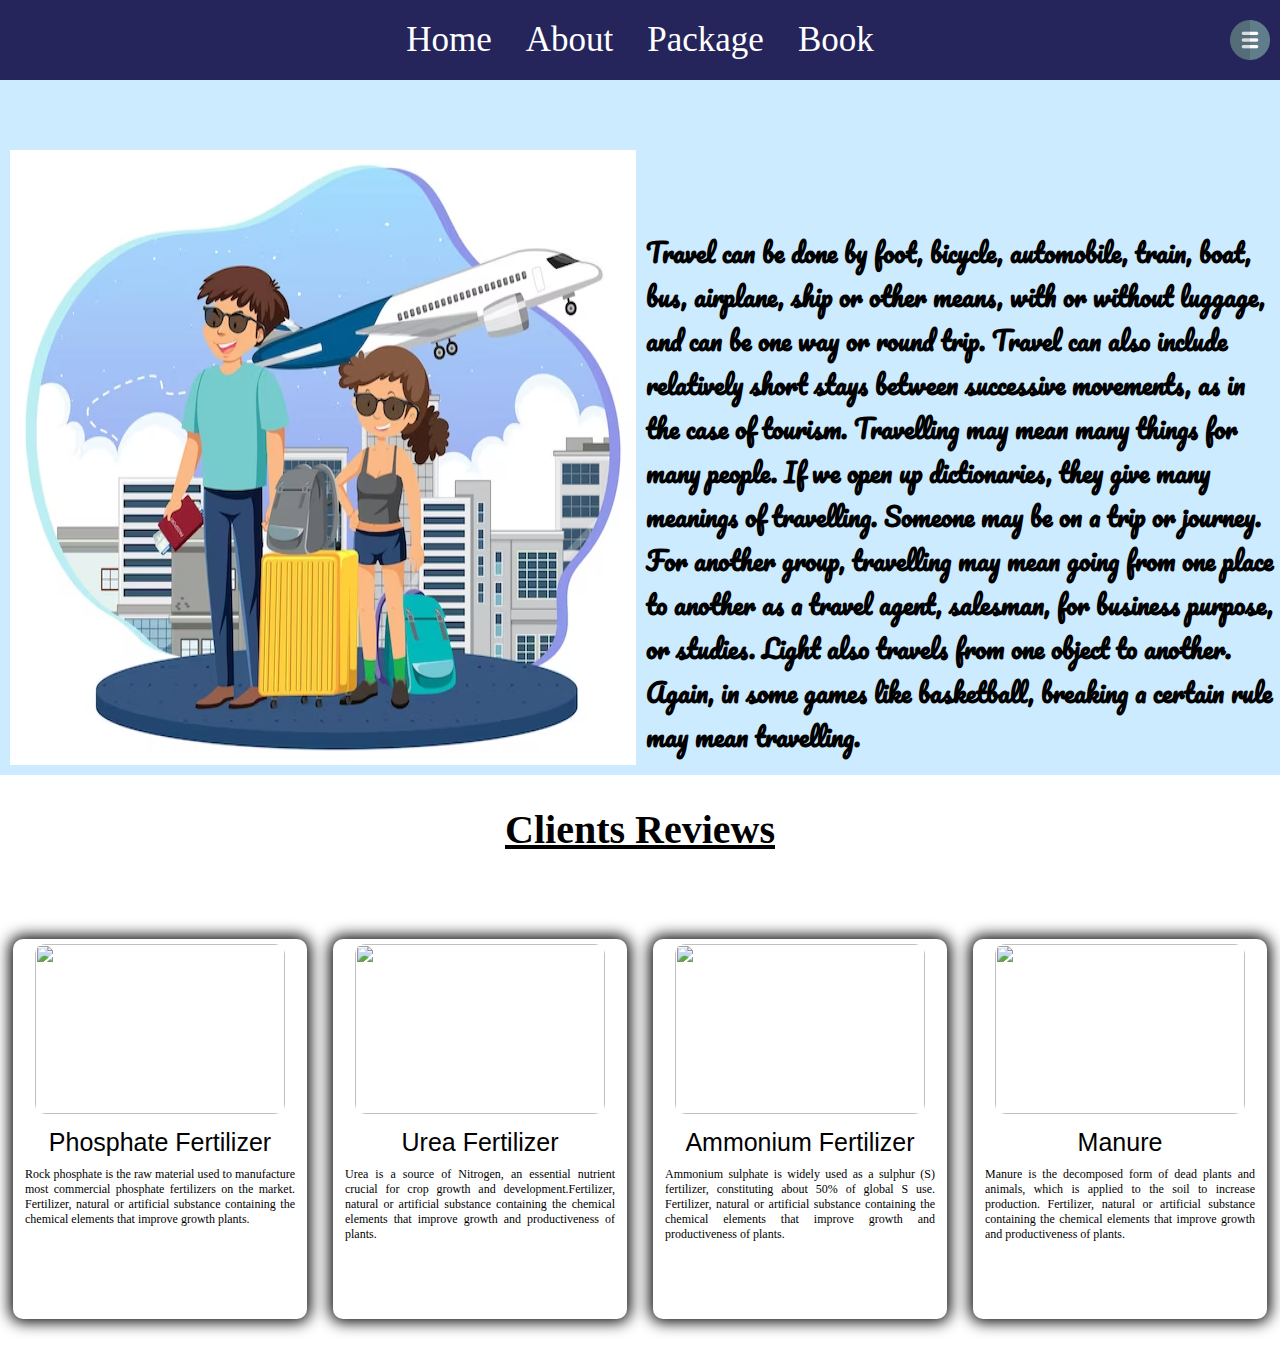
==== pages/about-page.html @ 83aa99e6 "about info added" ====
<!DOCTYPE html>
<html lang="en">
<head>
    <meta charset="UTF-8">
    <meta name="viewport" content="width=device-width, initial-scale=1.0">
    <title>Project</title>
    <link rel="stylesheet" href="./../css/about.css">
    <link rel="stylesheet" href="./../css/style.css">
</head>
<body>
    <div>
        <div class="navbar">
            <a class="head" href="./../index.html"> Home</a>
            <a class="head" href="./../pages/about-page.html"> About</a>
            <a class="head" href="./../pages/package.html"> Package</a>
            <a class="head" href="./../pages/book-page.html"> Book</a>

            <img class="hamburger" src="./../icons/hamburger_icon.png" alt="hamburger">

         </div>   
    </div>

    <div class="about"> 
        <img class="cartoon"  src="./../image/cartoon.avif">
        <h1 class="desc"> Travel can be done by foot, bicycle, automobile, train, boat, bus, airplane, ship or other means,
             with or without luggage, and can be one way or round trip. Travel can also include relatively 
             short stays between successive movements, as in the case of tourism.
             Travelling may mean many things for many people. If we open up dictionaries, they give
             many meanings of travelling. Someone may be on a trip or journey. For another group,
             travelling may mean going from one place to another as a travel agent, salesman, for business
             purpose, or studies. Light also travels from one object to another. Again, in some games like
             basketball, breaking a certain rule may mean travelling.
        </h1>
    </div>
    
    <h1 class="Clients"> Clients Reviews</h1>

    <div class="cards">
        <div class="card_d">
            <img src="../img/rockphospate.jpg" />
            <div class="name">Phosphate Fertilizer</div>
            <p class="info">Rock phosphate is the raw material used to manufacture most commercial phosphate
                fertilizers on the market. Fertilizer, natural or artificial substance containing the chemical
                elements that improve growth plants.</p>
        </div>

        <div class="card_d">
            <img src="../img/urea.jpg" />
            <div class="name">Urea Fertilizer</div>
            <p class="info">Urea is a source of Nitrogen, an essential nutrient crucial for crop growth and
                development.Fertilizer, natural or artificial substance containing the chemical elements that
                improve growth and productiveness of plants. </p>
        </div>

        <div class="card_d">
            <img src="../img/ammonium sulphate.jpeg" />
            <div class="name">Ammonium Fertilizer</div>
            <p class="info">Ammonium sulphate is widely used as a sulphur (S) fertilizer, constituting about 50% of
                global S use. Fertilizer, natural or artificial substance containing the chemical elements that
                improve growth and productiveness of plants.</p>
        </div>
        <div class="card_d">
            <img src="../img/manure.jpg" />
            <div class="name">Manure</div>
            <p class="info">Manure is the decomposed form of dead plants and animals, which is applied to the soil
                to increase production. Fertilizer, natural or artificial substance containing the chemical elements
                that improve growth and productiveness of plants. </p>
        </div>
    </div>
    </body>
    </html>
---- css/about.css ----
@import url('https://fonts.googleapis.com/css2?family=Lobster&family=Pacifico&display=swap');

body{
    margin:0;
    padding: 0;
    
}

.navbar{
    background-color: #25255b;
    padding: 20px;
    text-align: center;
    }
    .head{
        text-decoration: none;
        padding: 15px;
        color: white;
        font-size: 35px;
    }
    .head:hover{
        background-color: black;
        border-radius: 15px;
    }
    
    
    .cartoon{
        padding: 10px;
        margin-top: 60px;
    }

    .about{
        display: inline-flex;
        background-color: #ccebff;

    }
    .desc{
        margin-top: 150px;
        font-family:  'Pacifico';
        font-size: 25px;
        
    }
    
    .Clients{
        text-align: center;
        font-size: 40px;
        text-decoration: underline ;
    }

    .cards{
        display: flex;
        flex-wrap: wrap;
        justify-content:space-around;
        padding-bottom: 50px;
        
    }
    .card_d{
        border-radius: 10px;
        width: 280px;
        height: 370px;
        overflow: hidden;
        padding: 5px 7px;
        margin-top: 60px;
        box-shadow: 0px 0px 15px 3px black;
        text-align: center;
        background-color: white;
        
    }
    .card_d img{
        border-radius: 10px;
        width: 250px;
        height: 170px;
    }
    .name{
        font-family: 'Poppins', sans-serif;
        font: 20px; 
        font-size: 25px;
         margin-top: 10px;
    }
    .info{
        font-size: 12px;
        font-weight: 200;
        margin-top: 10px;
        text-align: justify;
        padding: 0px 5px;
    }
---- css/style.css ----
@import url('https://fonts.googleapis.com/css2?family=Lobster&family=Pacifico&display=swap');


body{
    margin: 0;
    padding: 0;
}

/*
   purple : #a31aff
   black : 
   white: 
   nav color : #25255b
   blue: #ccebff
   */

   .footer{
    display: flex;
    position: relative;
   margin-top: 830px;
   background-color:  #25255b;
   height: 400px;
   }
   
   .footer_A{
    width: 280px;
    height: 210px;
    padding: 20px;
    margin-top: 10px;
    margin-bottom: 40px;
   }
   .footer_heading{
    color: white;
    text-decoration:underline;
    margin-bottom: 60px;
    margin-left: 25px ;
}

   .footer_info_1{
    font-size: 25px;
    text-align: center;
    text-decoration: none;
   }
   .footer_link{
    text-decoration: none;
    color: white;
   }
   .footer_phone{
    width:30px;
    height: 30px;
    position: relative;
    top: 225px;
    left: 50px;
    color: white;
   }
   .footer_mail{
    width:30px;
    height: 30px;
    position: relative;
  top: 268px;
  left: 20px;
   }
   .footer_icons{
    margin-left: 25px;
    width: 50px;
    height: 50px;
    border-radius: 50%;
   }
   .footer_icons:hover{
  box-shadow: 0px 0px 10px 3px white;
   }
   .footer_B{
    margin-left: 20px;
    margin-top: 20px;
   }
   .footer_heading_1{
    margin-left: 0px;
    color: white;
    text-decoration: underline;
    margin-bottom: 60px;

   }
   .footer_info_2{
    margin-left: 10px;
    font-size: 20px;
    color: white;
   }

   .map{
    width: 450px;
    margin-left: 100px;
    height: 300px;
    margin-top: 50px;
   }

   .hamburger{
    height: 40px;
    right: 10px;
    position: absolute;
   }
   @media screen and (max-width:700px){
     .hamburger{
       visibility: visible;
     }
     .anchor{
       display: none;
     }
   }
 
   @media screen and (min-width:701px){
 .hamburger{
   visibility: visible;
 }
  }
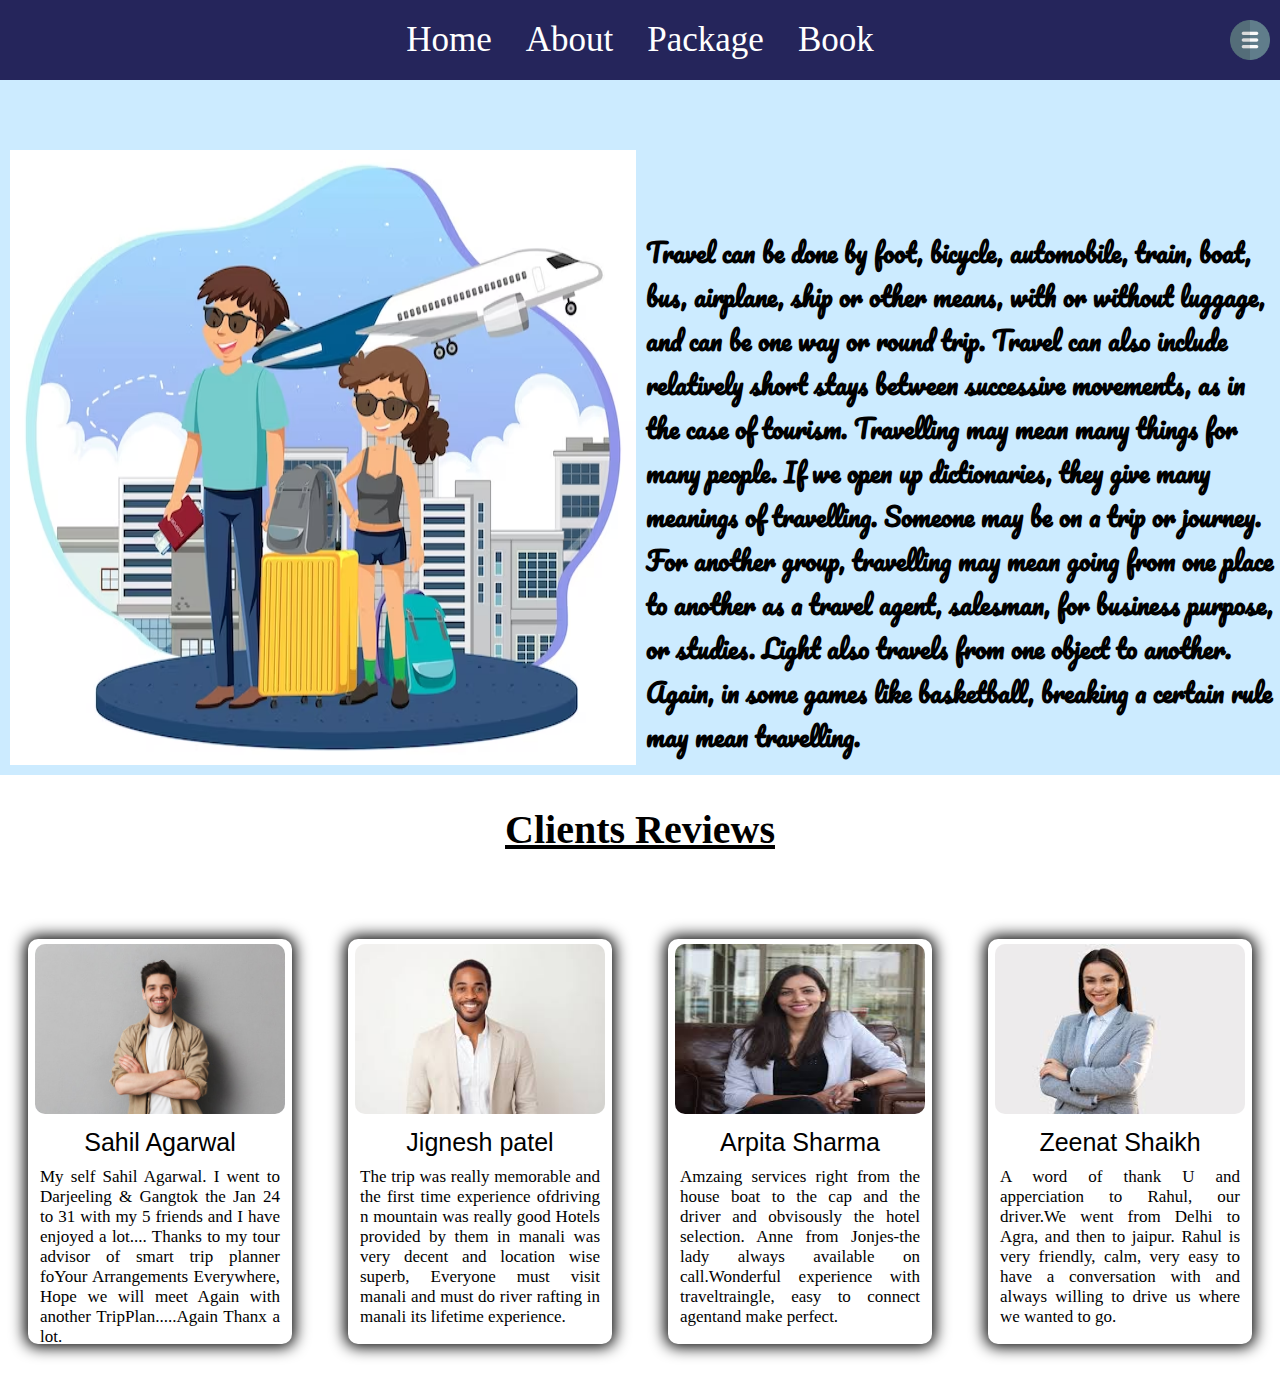
==== commit 2e336428: "clients review in about page added" ====
--- a/pages/about-page.html
+++ b/pages/about-page.html
@@ -37,34 +37,34 @@
 
     <div class="cards">
         <div class="card_d">
-            <img src="../img/rockphospate.jpg" />
-            <div class="name">Phosphate Fertilizer</div>
-            <p class="info">Rock phosphate is the raw material used to manufacture most commercial phosphate
-                fertilizers on the market. Fertilizer, natural or artificial substance containing the chemical
-                elements that improve growth plants.</p>
+            <img src="./../image/img1.jpg" />
+            <div class="name">Sahil Agarwal</div>
+            <p class="info"> My self Sahil Agarwal. I went to Darjeeling & Gangtok the Jan 24 to 31 with my 5 friends and I have enjoyed a lot....
+                Thanks to my tour advisor of smart trip planner foYour Arrangements Everywhere, Hope we will meet Again with another TripPlan.....Again Thanx a lot.
+            </p>
         </div>
 
         <div class="card_d">
-            <img src="../img/urea.jpg" />
-            <div class="name">Urea Fertilizer</div>
-            <p class="info">Urea is a source of Nitrogen, an essential nutrient crucial for crop growth and
-                development.Fertilizer, natural or artificial substance containing the chemical elements that
-                improve growth and productiveness of plants. </p>
+            <img src="./../image/img2.jpeg" />
+            <div class="name">Jignesh patel</div>
+            <p class="info">The trip was really memorable and the first time experience ofdriving n mountain was really good
+                Hotels provided by them in manali was very decent and location wise superb, Everyone must visit manali and must do
+            river rafting in manali its lifetime experience. </p>
         </div>
 
         <div class="card_d">
-            <img src="../img/ammonium sulphate.jpeg" />
-            <div class="name">Ammonium Fertilizer</div>
-            <p class="info">Ammonium sulphate is widely used as a sulphur (S) fertilizer, constituting about 50% of
-                global S use. Fertilizer, natural or artificial substance containing the chemical elements that
-                improve growth and productiveness of plants.</p>
+            <img src="./../image/img3.jpeg" />
+            <div class="name">Arpita Sharma</div>
+            <p class="info">Amzaing services right from the house boat to the cap and the driver and obvisously the hotel selection.
+                Anne from Jonjes-the lady always available on call.Wonderful experience with traveltraingle, easy to connect agentand make perfect.
+            </p>
         </div>
         <div class="card_d">
-            <img src="../img/manure.jpg" />
-            <div class="name">Manure</div>
-            <p class="info">Manure is the decomposed form of dead plants and animals, which is applied to the soil
-                to increase production. Fertilizer, natural or artificial substance containing the chemical elements
-                that improve growth and productiveness of plants. </p>
+            <img src="./../image/img4.jpeg" />
+            <div class="name">Zeenat Shaikh</div>
+            <p class="info">A word of thank U and apperciation to Rahul, our driver.We went from Delhi to Agra, and then to jaipur.
+                Rahul is very friendly, calm, very easy to have a conversation with and always willing to drive us where we wanted to go.
+            </p>
         </div>
     </div>
     </body>
--- a/css/about.css
+++ b/css/about.css
@@ -55,8 +55,8 @@
     }
     .card_d{
         border-radius: 10px;
-        width: 280px;
-        height: 370px;
+        width: 250px;
+        height: 395px;
         overflow: hidden;
         padding: 5px 7px;
         margin-top: 60px;
@@ -77,7 +77,7 @@
          margin-top: 10px;
     }
     .info{
-        font-size: 12px;
+        font-size: 17px;
         font-weight: 200;
         margin-top: 10px;
         text-align: justify;
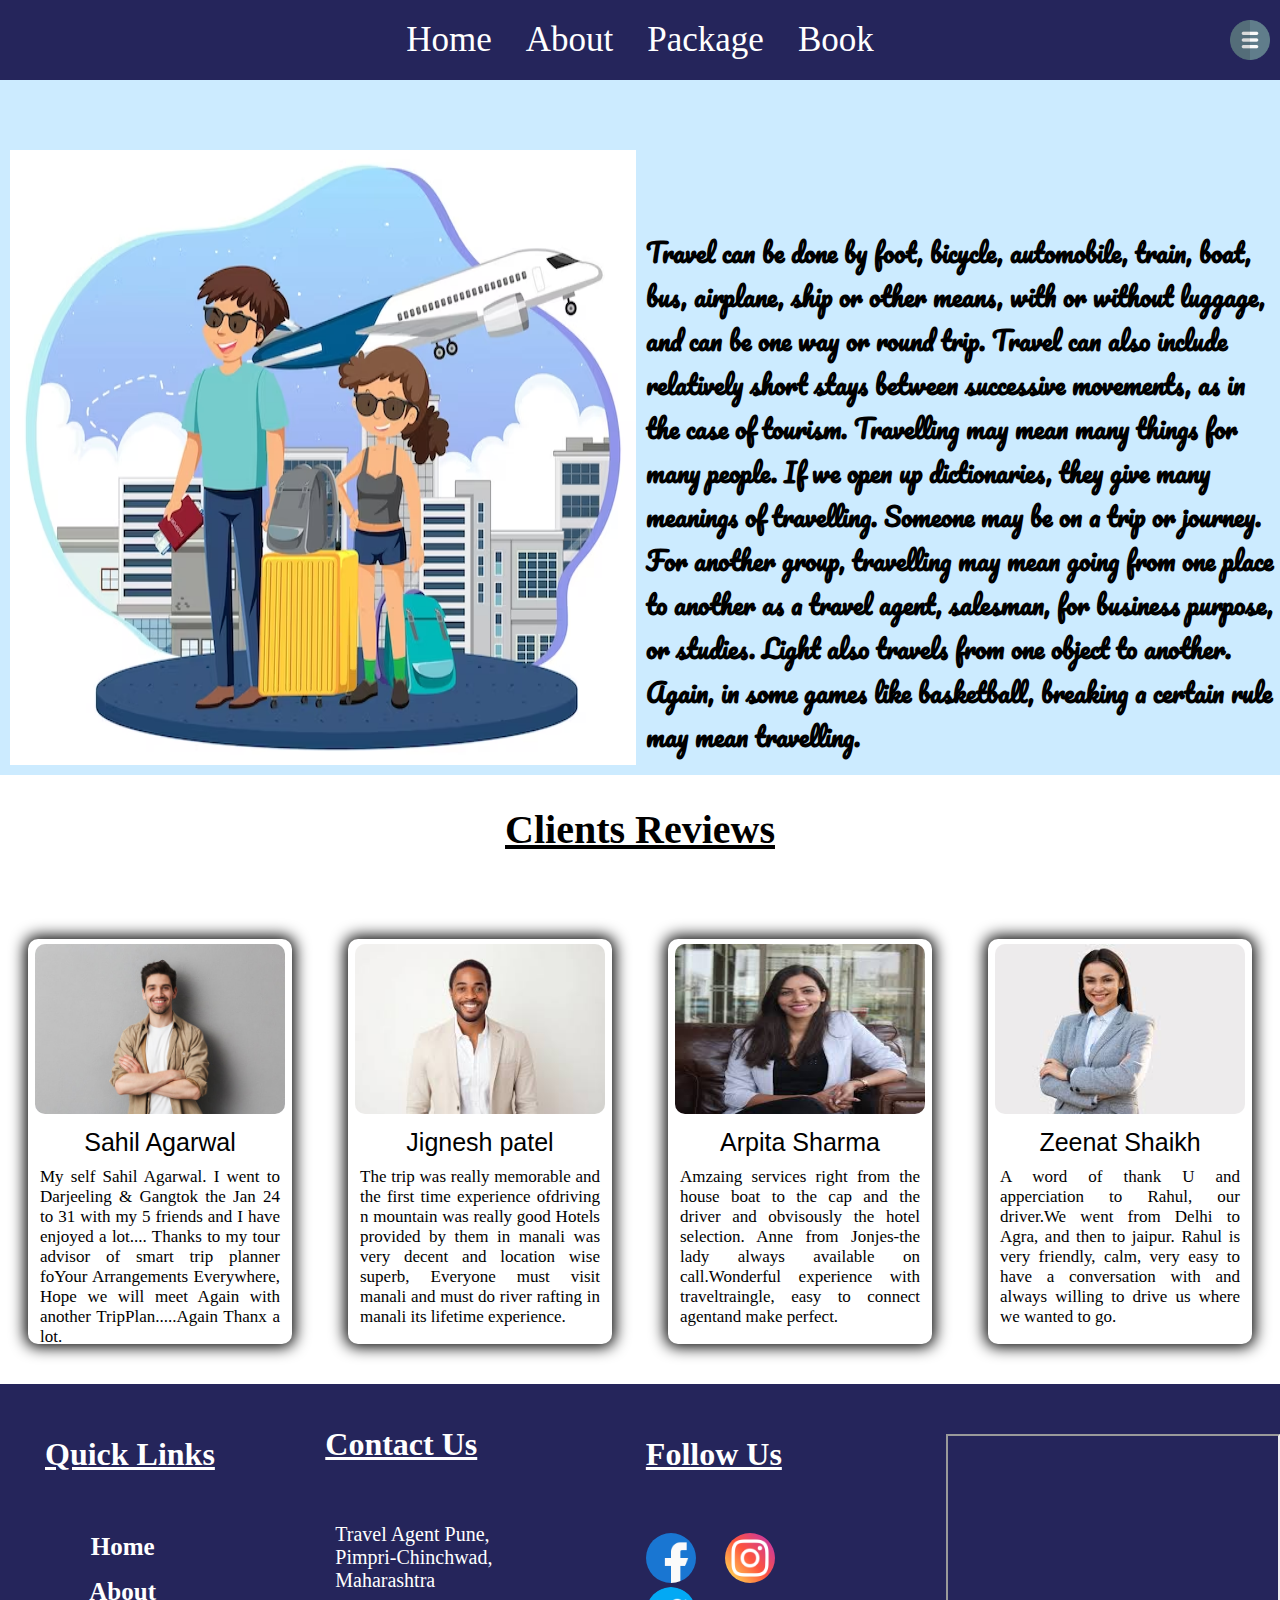
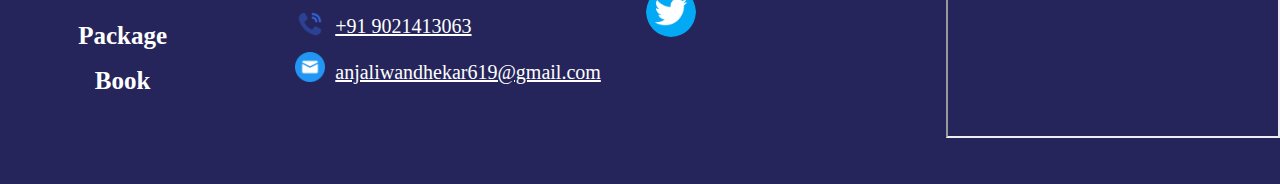
==== commit 9d766505: "about page footer added" ====
--- a/pages/about-page.html
+++ b/pages/about-page.html
@@ -5,7 +5,6 @@
     <meta name="viewport" content="width=device-width, initial-scale=1.0">
     <title>Project</title>
     <link rel="stylesheet" href="./../css/about.css">
-    <link rel="stylesheet" href="./../css/style.css">
 </head>
 <body>
     <div>
@@ -37,35 +36,67 @@
 
     <div class="cards">
         <div class="card_d">
-            <img src="./../image/img1.jpg" />
+                <img src="./../image/img1.jpg" />
             <div class="name">Sahil Agarwal</div>
-            <p class="info"> My self Sahil Agarwal. I went to Darjeeling & Gangtok the Jan 24 to 31 with my 5 friends and I have enjoyed a lot....
-                Thanks to my tour advisor of smart trip planner foYour Arrangements Everywhere, Hope we will meet Again with another TripPlan.....Again Thanx a lot.
-            </p>
+                <p class="info"> My self Sahil Agarwal. I went to Darjeeling & Gangtok the Jan 24 to 31 with my 5 friends and I have enjoyed a lot....
+                    Thanks to my tour advisor of smart trip planner foYour Arrangements Everywhere, Hope we will meet Again with another TripPlan.....Again Thanx a lot.
+                </p>
         </div>
 
         <div class="card_d">
-            <img src="./../image/img2.jpeg" />
+                <img src="./../image/img2.jpeg"/>
             <div class="name">Jignesh patel</div>
-            <p class="info">The trip was really memorable and the first time experience ofdriving n mountain was really good
-                Hotels provided by them in manali was very decent and location wise superb, Everyone must visit manali and must do
-            river rafting in manali its lifetime experience. </p>
+                <p class="info">The trip was really memorable and the first time experience ofdriving n mountain was really good
+                    Hotels provided by them in manali was very decent and location wise superb, Everyone must visit manali and must do
+                    river rafting in manali its lifetime experience.
+                 </p>
         </div>
 
         <div class="card_d">
-            <img src="./../image/img3.jpeg" />
+                 <img src="./../image/img3.jpeg" />
             <div class="name">Arpita Sharma</div>
-            <p class="info">Amzaing services right from the house boat to the cap and the driver and obvisously the hotel selection.
-                Anne from Jonjes-the lady always available on call.Wonderful experience with traveltraingle, easy to connect agentand make perfect.
-            </p>
+                <p class="info">Amzaing services right from the house boat to the cap and the driver and obvisously the hotel selection.
+                     Anne from Jonjes-the lady always available on call.Wonderful experience with traveltraingle, easy to connect agentand make perfect.
+                </p>
         </div>
+
         <div class="card_d">
-            <img src="./../image/img4.jpeg" />
+                <img src="./../image/img4.jpeg" />
             <div class="name">Zeenat Shaikh</div>
-            <p class="info">A word of thank U and apperciation to Rahul, our driver.We went from Delhi to Agra, and then to jaipur.
-                Rahul is very friendly, calm, very easy to have a conversation with and always willing to drive us where we wanted to go.
-            </p>
+                <p class="info">A word of thank U and apperciation to Rahul, our driver.We went from Delhi to Agra, and then to jaipur.
+                    Rahul is very friendly, calm, very easy to have a conversation with and always willing to drive us where we wanted to go.
+                </p>
         </div>
+</div>
+        <div class="footer">
+            <div class="footer_A">
+                <h1 class="footer_heading">Quick Links</h1>
+                <h1 class="footer_info_1"><a class="footer_link" href="./../index.html"> Home</h1></a>
+                <h1 class="footer_info_1"><a class="footer_link" href="./../pages/about-page.html"> About </h1></a>
+                <h1 class="footer_info_1"><a class="footer_link" href="./../pages/package.html"> Package</h1></a>
+                <h1 class="footer_info_1"><a class="footer_link" href="./../pages/book-page.html">Book</h1></a>
+            </div>
+
+                <img class="footer_phone" src="./../icons/phone_call_img.png" alt="Phone">
+                <img class="footer_mail" src="./../icons/Email_img.png" alt="mail">
+
+            <div class="footer_B">
+                <h1 class="footer_heading_1">Contact Us</h1>
+                <p class="footer_info_2">Travel Agent Pune, <br> Pimpri-Chinchwad,<br> Maharashtra<br> <br><u>+91 9021413063</u>
+                    <br><br> <u>anjaliwandhekar619@gmail.com</u>
+                </p>
+            </div>
+
+
+            <div class="footer_A">
+                <h1 class="footer_heading">Follow Us</h1>
+                <img class="footer_icons" src="./../icons/facebook.png" alt="facebook">
+                <img class="footer_icons" src="./../icons/instagram.png" alt="instagram">
+                <img class="footer_icons" src="./../icons/twitter.png" alt="twitter">
+            </div>
+
+                <iframe class="map" src="https://www.google.com/maps/embed?pb=!1m18!1m12!1m3!1d53995.03364630407!2d77.11329769262382!3d32.23952319671067!2m3!1f0!2f0!3f0!3m2!1i1024!2i768!4f13.1!3m3!1m2!1s0x39048708163fd03f%3A0x8129a80ebe5076cd!2sManali%2C%20Himachal%20Pradesh!5e0!3m2!1sen!2sin!4v1708516720938!5m2!1sen!2sin" loading="lazy" referrerpolicy="no-referrer-when-downgrade">
+                </iframe>
     </div>
-    </body>
-    </html>+</body>
+</html>--- a/css/about.css
+++ b/css/about.css
@@ -50,7 +50,6 @@
         display: flex;
         flex-wrap: wrap;
         justify-content:space-around;
-        padding-bottom: 50px;
         
     }
     .card_d{
@@ -83,4 +82,103 @@
         text-align: justify;
         padding: 0px 5px;
     }
-    +    
+
+    .footer{
+        display: flex;
+        position: relative;
+       background-color:  #25255b;
+       height: 400px;
+       margin-top:40px;
+       }
+       
+       .footer_A{
+        width: 280px;
+        height: 210px;
+        padding: 20px;
+        margin-top: 10px;
+        margin-bottom: 40px;
+       }
+       .footer_heading{
+        color: white;
+        text-decoration:underline;
+        margin-bottom: 60px;
+        margin-left: 25px ;
+    }
+    
+       .footer_info_1{
+        font-size: 25px;
+        text-align: center;
+        text-decoration: none;
+       }
+       .footer_link{
+        text-decoration: none;
+        color: white;
+       }
+       .footer_phone{
+        width:30px;
+        height: 30px;
+        position: relative;
+        top: 225px;
+        left: 50px;
+        color: white;
+       }
+       .footer_mail{
+        width:30px;
+        height: 30px;
+        position: relative;
+      top: 268px;
+      left: 20px;
+       }
+       .footer_icons{
+        margin-left: 25px;
+        width: 50px;
+        height: 50px;
+        border-radius: 50%;
+       }
+       .footer_icons:hover{
+      box-shadow: 0px 0px 10px 3px white;
+       }
+       .footer_B{
+        margin-left: 20px;
+        margin-top: 20px;
+       }
+       .footer_heading_1{
+        margin-left: 0px;
+        color: white;
+        text-decoration: underline;
+        margin-bottom: 60px;
+    
+       }
+       .footer_info_2{
+        margin-left: 10px;
+        font-size: 20px;
+        color: white;
+       }
+    
+       .map{
+        width: 450px;
+        margin-left: 100px;
+        height: 300px;
+        margin-top: 50px;
+       }
+    
+       .hamburger{
+        height: 40px;
+        right: 10px;
+        position: absolute;
+       }
+       @media screen and (max-width:700px){
+         .hamburger{
+           visibility: visible;
+         }
+         .anchor{
+           display: none;
+         }
+       }
+     
+       @media screen and (min-width:701px){
+     .hamburger{
+       visibility: visible;
+     }
+      }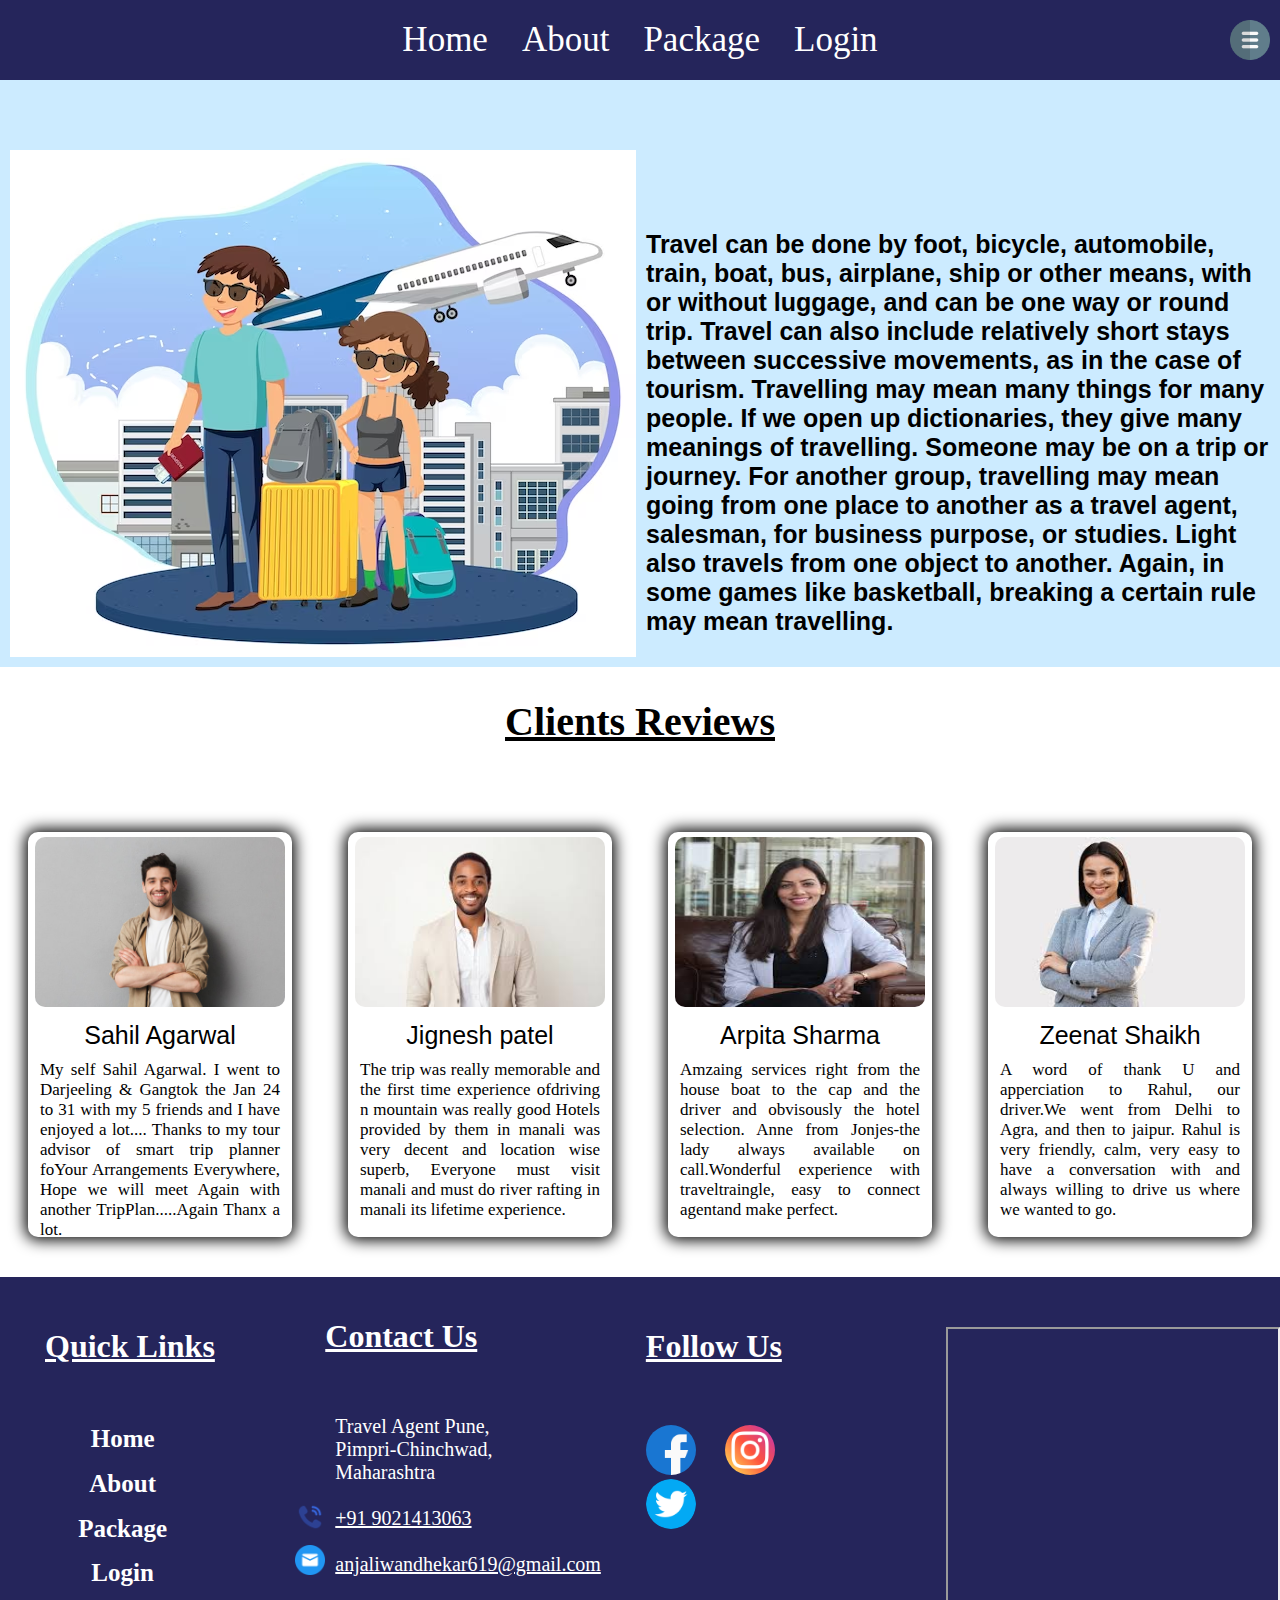
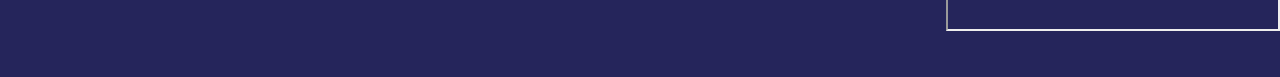
==== commit e1c91c46: "folder name change" ====
--- a/pages/about-page.html
+++ b/pages/about-page.html
@@ -5,6 +5,7 @@
     <meta name="viewport" content="width=device-width, initial-scale=1.0">
     <title>Project</title>
     <link rel="stylesheet" href="./../css/about.css">
+    <link rel="stylesheet" href="./../css/style.css">
 </head>
 <body>
     <div>
@@ -12,7 +13,7 @@
             <a class="head" href="./../index.html"> Home</a>
             <a class="head" href="./../pages/about-page.html"> About</a>
             <a class="head" href="./../pages/package.html"> Package</a>
-            <a class="head" href="./../pages/book-page.html"> Book</a>
+            <a class="head" href="./../pages/login-page.html">Login</a>
 
             <img class="hamburger" src="./../icons/hamburger_icon.png" alt="hamburger">
 
@@ -38,7 +39,7 @@
         <div class="card_d">
                 <img src="./../image/img1.jpg" />
             <div class="name">Sahil Agarwal</div>
-                <p class="info"> My self Sahil Agarwal. I went to Darjeeling & Gangtok the Jan 24 to 31 with my 5 friends and I have enjoyed a lot....
+                <p class="info1"> My self Sahil Agarwal. I went to Darjeeling & Gangtok the Jan 24 to 31 with my 5 friends and I have enjoyed a lot....
                     Thanks to my tour advisor of smart trip planner foYour Arrangements Everywhere, Hope we will meet Again with another TripPlan.....Again Thanx a lot.
                 </p>
         </div>
@@ -46,7 +47,7 @@
         <div class="card_d">
                 <img src="./../image/img2.jpeg"/>
             <div class="name">Jignesh patel</div>
-                <p class="info">The trip was really memorable and the first time experience ofdriving n mountain was really good
+                <p class="info1">The trip was really memorable and the first time experience ofdriving n mountain was really good
                     Hotels provided by them in manali was very decent and location wise superb, Everyone must visit manali and must do
                     river rafting in manali its lifetime experience.
                  </p>
@@ -55,7 +56,7 @@
         <div class="card_d">
                  <img src="./../image/img3.jpeg" />
             <div class="name">Arpita Sharma</div>
-                <p class="info">Amzaing services right from the house boat to the cap and the driver and obvisously the hotel selection.
+                <p class="info1">Amzaing services right from the house boat to the cap and the driver and obvisously the hotel selection.
                      Anne from Jonjes-the lady always available on call.Wonderful experience with traveltraingle, easy to connect agentand make perfect.
                 </p>
         </div>
@@ -63,7 +64,7 @@
         <div class="card_d">
                 <img src="./../image/img4.jpeg" />
             <div class="name">Zeenat Shaikh</div>
-                <p class="info">A word of thank U and apperciation to Rahul, our driver.We went from Delhi to Agra, and then to jaipur.
+                <p class="info1">A word of thank U and apperciation to Rahul, our driver.We went from Delhi to Agra, and then to jaipur.
                     Rahul is very friendly, calm, very easy to have a conversation with and always willing to drive us where we wanted to go.
                 </p>
         </div>
@@ -74,7 +75,7 @@
                 <h1 class="footer_info_1"><a class="footer_link" href="./../index.html"> Home</h1></a>
                 <h1 class="footer_info_1"><a class="footer_link" href="./../pages/about-page.html"> About </h1></a>
                 <h1 class="footer_info_1"><a class="footer_link" href="./../pages/package.html"> Package</h1></a>
-                <h1 class="footer_info_1"><a class="footer_link" href="./../pages/book-page.html">Book</h1></a>
+                <h1 class="footer_info_1"><a class="footer_link" href="./../pages/login-page.html">Login</h1></a>
             </div>
 
                 <img class="footer_phone" src="./../icons/phone_call_img.png" alt="Phone">
--- a/css/about.css
+++ b/css/about.css
@@ -1,28 +1,5 @@
 @import url('https://fonts.googleapis.com/css2?family=Lobster&family=Pacifico&display=swap');
 
-body{
-    margin:0;
-    padding: 0;
-    
-}
-
-.navbar{
-    background-color: #25255b;
-    padding: 20px;
-    text-align: center;
-    }
-    .head{
-        text-decoration: none;
-        padding: 15px;
-        color: white;
-        font-size: 35px;
-    }
-    .head:hover{
-        background-color: black;
-        border-radius: 15px;
-    }
-    
-    
     .cartoon{
         padding: 10px;
         margin-top: 60px;
@@ -35,7 +12,7 @@
     }
     .desc{
         margin-top: 150px;
-        font-family:  'Pacifico';
+       font-family:'Gill Sans', 'Gill Sans MT', Calibri, 'Trebuchet MS', sans-serif;
         font-size: 25px;
         
     }
@@ -75,7 +52,7 @@
         font-size: 25px;
          margin-top: 10px;
     }
-    .info{
+    .info1{
         font-size: 17px;
         font-weight: 200;
         margin-top: 10px;
--- a/css/style.css
+++ b/css/style.css
@@ -0,0 +1,61 @@
+
+@import url('https://fonts.googleapis.com/css2?family=Lobster&family=Pacifico&display=swap');
+  /*
+   purple : #a31aff
+   black : 
+   white: 
+   nav color : #25255b
+   blue: #ccebff
+   */
+
+   body{
+    margin: 0;
+    padding: 0;
+    }
+
+
+    .navbar{
+      background-color: #25255b;
+      padding: 20px;
+      text-align: center;
+      }
+      .head{
+          text-decoration: none;
+          padding: 15px;
+          color: white;
+          font-size: 35px;
+      }
+      .head:hover{
+          background-color: black;
+          border-radius: 15px;
+      }
+      
+      .info{
+      color: black;
+      font-size: 60px;
+      text-align: center;
+      margin-top: 100px;
+      }
+      .hamburger{
+    height: 40px;
+    right: 10px;
+    position: absolute;
+   }
+   @media screen and (max-width:700px){
+     .hamburger{
+       visibility: visible;
+     }
+     .anchor{
+       display: none;
+     }
+   }
+ 
+   @media screen and (min-width:701px){
+ .hamburger{
+   visibility: visible;
+ }
+  }
+
+
+
+  